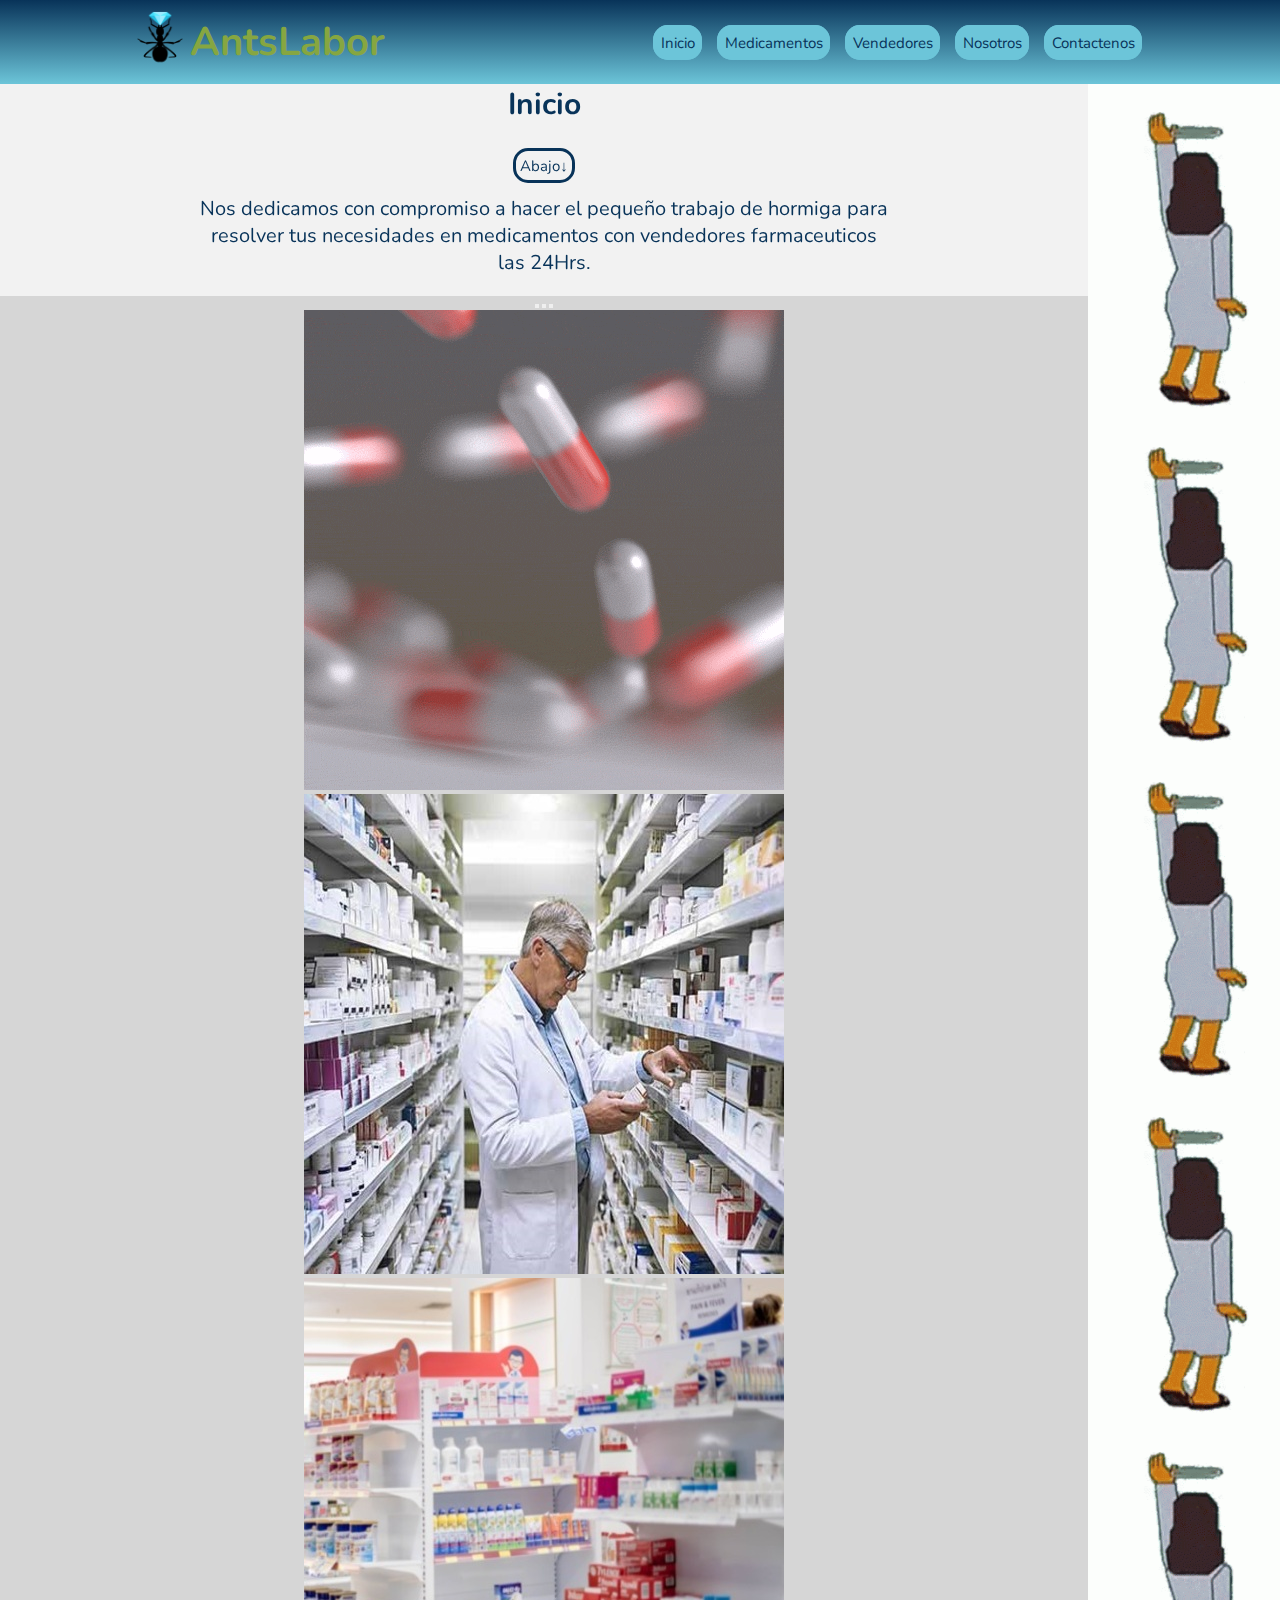
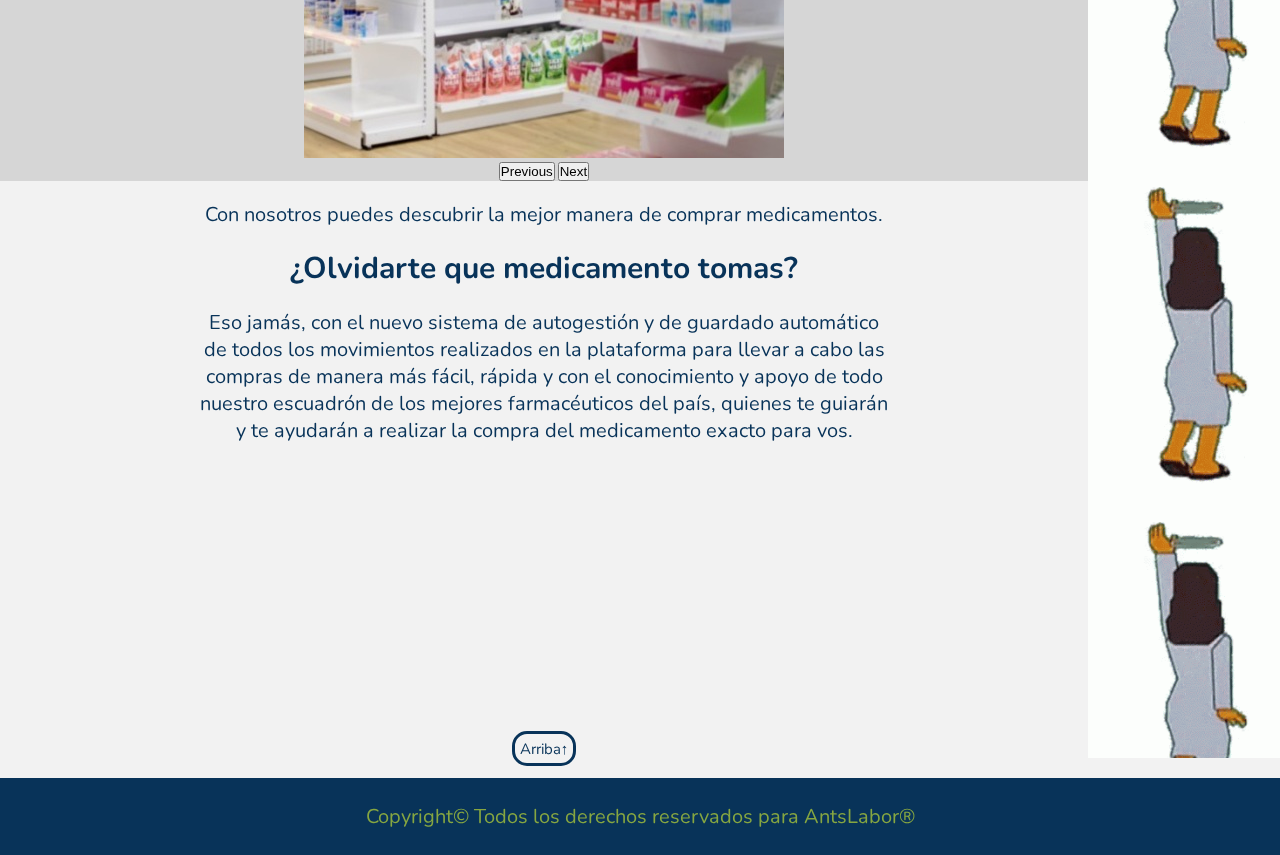
==== index.html @ 50f799b8 "proyecto mas bootstrap" ====
<!DOCTYPE html>
<html lang="es">

<head>
    <meta charset="UTF-8">
    <meta http-equiv="X-UA-Compatible" content="IE=edge">
    <meta name="viewport" content="width=device-width, initial-scale=1.0">
    <link href="https://unpkg.com/aos@2.3.1/dist/aos.css" rel="stylesheet">
    <link href="https://cdn.jsdelivr.net/npm/bootstrap@5.1.3/dist/css/bootstrap.min.css" rel="stylesheet"
        integrity="sha384-1BmE4kWBq78iYhFldvKuhfTAU6auU8tT94WrHftjDbrCEXSU1oBoqyl2QvZ6jIW3" crossorigin="anonymous">
    <link rel="stylesheet" href="./estilos/estilos.css">
    <title>AntsLabor - Inicio</title>
    <link rel="icon" href="./multimedia/hormigaDiamante.ico">
</head>

<body id="arriba" data-aos="fade-zoom-in"
data-aos-easing="ease-in-back"
data-aos-delay="300"
data-aos-offset="0">
    <header>
        <div>
            <picture>
                <img src="./multimedia/hormigaDiamante.png" alt="AntsLabor" title="AntsLabor">
            </picture>
            <h1> AntsLabor</h1>
        </div>
        <div>
            <nav>
                <ul>
                    <li>
                        <a href="index.html">Inicio</a>
                    </li>
                    <li>
                        <a href="./secciones/medicamentos.html">Medicamentos</a>
                    </li>
                    <li>
                        <a href="./secciones/vendedores.html">Vendedores</a>
                    </li>
                    <li>
                        <a href="./secciones/nosotros.html">Nosotros</a>
                    </li>
                    <li>
                        <a href="./secciones/contactenos.html">Contactenos</a>
                    </li>
                </ul>
            </nav>
        </div>
    </header>

    <div class="pos">
        <main>
            <section>
                <h2>
                    Inicio
                </h2>

                <div class="botonAbajo">
                    <a href="#fin">Abajo↓</a>
                </div>

                <p>
                    Nos dedicamos con compromiso a hacer el pequeño trabajo de hormiga para
                    resolver tus necesidades en medicamentos con vendedores farmaceuticos las 24Hrs.
                </p>

                <section class="carrusel">
                    <!-- <figure>
                        <img class="img-fluid" src="./multimedia/carrusel/movimiento.gif" alt="elemento_0">
                    </figure>
                    <figure>
                        <img class="img-fluid" src="./multimedia/carrusel/hombre.jpg" alt="elemento_1">
                    </figure>
                    <figure>
                        <img class="img-fluid" src="./multimedia/carrusel/local.jpg" alt="elemento_2">
                    </figure>
                    <figure>
                        <img class="img-fluid" src="./multimedia/carrusel/pills.jpg" alt="elemento_3">
                    </figure>
                    <figure>
                        <img class="img-fluid" src="./multimedia/carrusel/tateti.jpg" alt="elemento_4">
                    </figure>
                    <figure>
                        <img class="img-fluid" src="./multimedia/carrusel/se_cayo.jpg" alt="elemento_5">
                    </figure> -->
                    <div class="container w-25" >
                        <div id="carouselExampleIndicators" class="carousel slide" data-bs-ride="carousel">
                            <div class="carousel-indicators">
                                <button type="button" data-bs-target="#carouselExampleIndicators" data-bs-slide-to="0" class="active"
                                    aria-current="true" aria-label="Slide 1"></button>
                                <button type="button" data-bs-target="#carouselExampleIndicators" data-bs-slide-to="1"
                                    aria-label="Slide 2"></button>
                                <button type="button" data-bs-target="#carouselExampleIndicators" data-bs-slide-to="2"
                                    aria-label="Slide 3"></button>
                            </div>
                            <div class="carousel-inner">
                                <div class="carousel-item active">
                                    <img src="./multimedia/carrusel/movimiento.gif" class="d-block w-100" alt="elemento_0">
                                </div>
                                <div class="carousel-item">
                                    <img src="./multimedia/carrusel/hombre.jpg" class="d-block w-100" alt="elemento_1">
                                </div>
                                <div class="carousel-item">
                                    <img src="./multimedia/carrusel/local.jpg" class="d-block w-100" alt="elemento_2">
                                </div>
                            </div>
                            <button class="carousel-control-prev" type="button" data-bs-target="#carouselExampleIndicators"
                                data-bs-slide="prev">
                                <span class="carousel-control-prev-icon" aria-hidden="true"></span>
                                <span class="visually-hidden">Previous</span>
                            </button>
                            <button class="carousel-control-next" type="button" data-bs-target="#carouselExampleIndicators"
                                data-bs-slide="next">
                                <span class="carousel-control-next-icon" aria-hidden="true"></span>
                                <span class="visually-hidden">Next</span>
                            </button>
                        </div>
                    </div>
                </section>
                <p>
                    Con nosotros puedes descubrir la mejor manera de comprar medicamentos.
                </p>
            </section>
            <section>
                <h3>
                    ¿Olvidarte que medicamento tomas?
                </h3>

                <p>
                    Eso jamás, con el nuevo sistema de autogestión y de guardado automático de
                    todos los movimientos realizados en la plataforma para llevar a cabo las compras de manera más fácil,
                    rápida
                    y
                    con el
                    conocimiento y apoyo de todo nuestro escuadrón de los mejores farmacéuticos del país, quienes te guiarán
                    y
                    te
                    ayudarán a realizar la compra del medicamento exacto para vos.
                </p>
            </section>

            <iframe src="https://www.youtube.com/embed/vHVsa_dynsM" title="YouTube video player" frameborder="0"
                allow="accelerometer; autoplay; clipboard-write; encrypted-media; gyroscope; picture-in-picture"
                allowfullscreen>
            </iframe>

            <div id="fin">
                <a href="#arriba">Arriba↑</a>
            </div>
        </main>

        <aside class="contactenos-aside">
            <div>
            
            </div>
        </aside>
    </div>
    <footer>
        <p>
            Copyright© Todos los derechos reservados para AntsLabor®
        </p>
    </footer>
    <script src="https://cdn.jsdelivr.net/npm/@popperjs/core@2.10.2/dist/umd/popper.min.js"
        integrity="sha384-7+zCNj/IqJ95wo16oMtfsKbZ9ccEh31eOz1HGyDuCQ6wgnyJNSYdrPa03rtR1zdB" crossorigin="anonymous">
    </script>
    <script src="https://cdn.jsdelivr.net/npm/bootstrap@5.1.3/dist/js/bootstrap.min.js"
        integrity="sha384-QJHtvGhmr9XOIpI6YVutG+2QOK9T+ZnN4kzFN1RtK3zEFEIsxhlmWl5/YESvpZ13" crossorigin="anonymous">
    </script>
    <script src="https://unpkg.com/aos@2.3.1/dist/aos.js"></script>
    <script>
        AOS.init();
    </script>
</body>

</html>
---- estilos/estilos.css ----
@import url('https://fonts.googleapis.com/css2?family=Nunito:wght@200;500&family=Titillium+Web:wght@200&display=swap');

/*desktop*/

html {
    font-size: 62.5%;
    font-family: 'Nunito', sans-serif;
}

* {
    padding: 0;
    margin: 0;
}

header {
    display: flex;
    align-items: center;
    justify-content: space-around;
    background-color: #083359;
    position: sticky;
    top: 0;
    padding: 1em 0em 1em 0em;
    border: 0em 1em 1em 1em;
    background-image: linear-gradient(to bottom, #083359, #6cc5d9)
}

header div nav ul {
    display: flex;
    font-size: 1em;
}

header div {
    display: flex;
    align-items: center;
}

picture img {
    height: 6em;
}

header nav ul li a {
    margin: 0.5em;
    border-style: solid;
    border-radius: 1em;
    padding: 0.3em;
    border-color: #6cc5d9;
    color: #083359;
    background-color: #6cc5d9;
}

.pos {
    display: flex;
    justify-content: space-between;
    width: 100%;
}

.contactenos-aside {
    background-image: url(../multimedia/jesus-bailando.gif);
    background-repeat: y-repeat;
    background-size: contain;
    width: 15%;
    margin: 0;
}

aside {
    display: flex;
    background-color: #083359;
    flex-direction: column;
}

main {
    width: 85%;
}

body {
    text-align: center;
    background-color: #f2f2f2;
}

footer {
    background-color: #083359;
    padding: 0.5em 0em 0.5em 0em;
    margin-top: 2em;
    text-align: center;
}

footer p {
    color: #86a641;
}

li {
    list-style-type: none;
}

a {
    text-decoration: none;
    color: #083359;
    border-style: solid;
    border-radius: 1em;
    padding: 0.3em;
    border-color: #083359;
}

a:hover {
    text-decoration: none;
    color: #083359;
    border-style: solid;
    border-radius: 1em;
    padding: 0.3em;
    border-color: #86a641;
    background-color: rgb(63, 141, 63);
}

div a {
    font-size: 1.5em;
    margin: 1em 0em 1em 0em;
}

h1 {
    font-size: 4em;
    color: #86a641;
    display: flex;
    align-items: baseline;
}

h2 {
    font-size: 3em;
    color: #083359;
    margin: 0em 0em 1em 0em;
}

h3 {
    font-size: 3em;
    color: #083359;
}

p {
    font-size: 2em;
    color: #083359;
    margin: 1em 10em 1em 10em;
}

figure img {
    height: 25em;
    width: 25em;
    background-color: #f2f2f2;
}

figure {
    background-color: #d6d6d6;
    padding: 4em 0 4em 0;
    display: flex;
    flex-direction: row;
    flex-wrap: wrap;
    justify-content: center;
    align-items: baseline;
}

figcaption {
    font-size: 2em;
    color: #86a641;
    margin: 1em 1em 1em 1em;
    padding: 1em;
    width: 15em;
}

.carrusel {
    background-color: #d6d6d6;
    display: flex;
    flex-direction: row;
    justify-content: center;
    flex-wrap: wrap;
}

iframe {
    width: 50em;
    height: 25em;
    margin: 1em 0 1em 0;
}

article {
    background-color: #083359;
    padding: 4em 2em 10em 2em;
    margin: 2em;
    border-radius: 3em;
}

label {
    font-size: 2em;
}

form div {
    font-size: 1.5em;
}

.section1 {
    padding: 1em 1em 1em 1em;
}

.section2 {
    padding: 1em 1em 1em 1em;
}

.section3 {
    padding: 1em 1em 1em 1em;
}

.section4 {
    padding: 1em 1em 1em 1em;
}

.medicamento {
    padding: 1em 1em 1em 1em;
    height: 16em;
}

/*tablet*/

@media(max-width:1024px){

    *{
        margin: 0;
        padding: 0;
    }

    body {
        margin: 0;
        padding: 0;
        display: grid;
        grid-template-areas:
            "header section"
            "header aside"
            "header footer";
        grid-template-columns: 30% 70%;
        grid-template-rows: 95% 5% 10em;
    }

    header {
        grid-area: header;
    }
    
    picture img {
        height: 10em;
        width: 10em;
    }

    header,
    header div,
    ul {
        flex-direction: column;
        justify-content: start;
        position: sticky;
        top: 1em;
    }

    nav{
        position: fixed;
    }

    li {
        margin: 1em 0 2em 0;
        list-style-type: none;
    }

    ul {
        margin: 0;
        padding: 0;
    }

    main {
        width: 92%;
        grid-area: section;
        margin-top: 1em;
        align-items: center;
    }

    section{
        width: 100%;
    }

    aside {
        grid-area: aside;
    }

    iframe {
        max-height: 50%;
        max-width: 50%;
    }

    figure {
        display: flex;
        flex-direction: column;
        align-items: center;
    }

    footer {
        grid-area: footer;
        text-align: center;
        padding: 2em 0 0 0 ;
        }

    img {
        width: 50%;
    }

    .botonAbajo {
        margin-bottom: 2em;
    }

    a {
        text-decoration: none;
        color: #083359;
        border-style: solid;
        border-radius: 1em;
        padding: 0.3em;
        border-color: #083359;
    }

    iframe {
        margin-bottom: 1em;
    }

    p {
        padding: 0;
        margin: 0;
    }

    article {
        margin-left: 8em;
        max-width: 60%;
        display: flex;
        align-items: center;
        flex-direction: column;
    }

    .pos {
        display: flex;
        flex-direction: column;
        align-items: center;
    }

    .contactenos-aside {
        width: 100%;
        margin-top: 2em;
    }

    aside div {
        width: 100%;
        height: 15em;
    }

    .carrusel{
        display: flex;
        flex-direction: column;
    }
}

/*mobile*/

@media (max-width:640px){

    *{
        margin: 0;
        padding: 0;
    }

    body {
    display: flex;
    flex-direction: column;
    text-align: center;
    font-size: 70%;
    width: 100%;
    }

    header {
        background-color: #083359;
        display: flex;
        flex-direction: column;
        justify-content: space-around;
        padding: 1em 0 0 0;
        top: 0;
    }

    header div{
        display: flex;
        flex-direction: row;
        justify-content: space-evenly;
        position: sticky;
        top:0;
        width: 100%;
        padding: 0 0 2em 0;
        margin-top: 1em;
    }

    nav{ 
        position: sticky;
        top: 0;
        width: 90%;
    }

    ul{
        display: flex;
        flex-direction: row;
        flex-wrap: wrap;
        justify-content: space-evenly;
        width: 100%;
    }

    main {
        display: flex;
        flex-direction: column;
        justify-content:center;
        align-items: center;
        width: 100%;
        margin: 0;
        padding: 0;
    }

    section{
        width: 95%;
    }

    article{
        margin: 20%;
    }

    figure{
        width: 95%;
    }

    figcaption {
        height: 100%;
        width: 100%;
    }

    footer {
        text-align: center;
        padding: 0;
    }

    img {
        max-width: 100%;
    }

    .carrusel{align-items: center;
        display: flex;
        flex-direction: column;

        width: 100%;
    }
    .medicamento{
        height: 100%;
        width: 100%;
    }
}
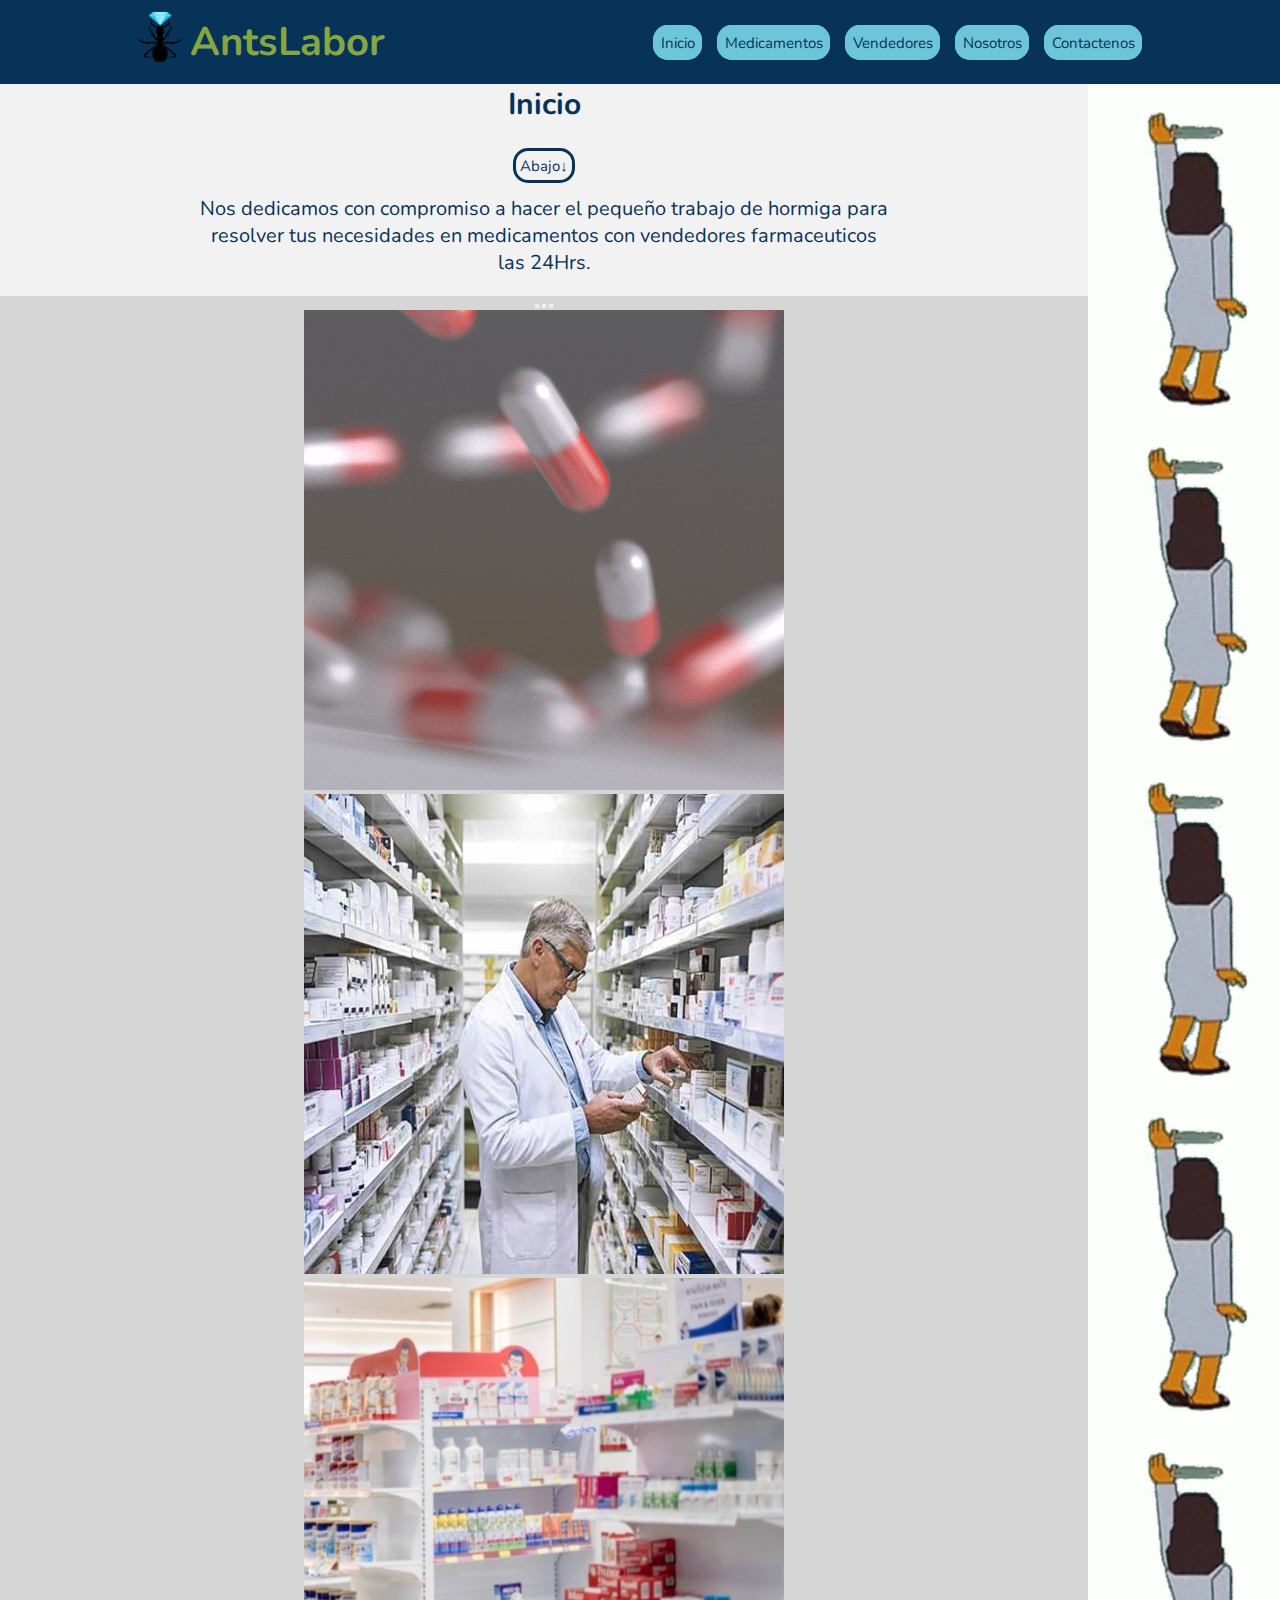
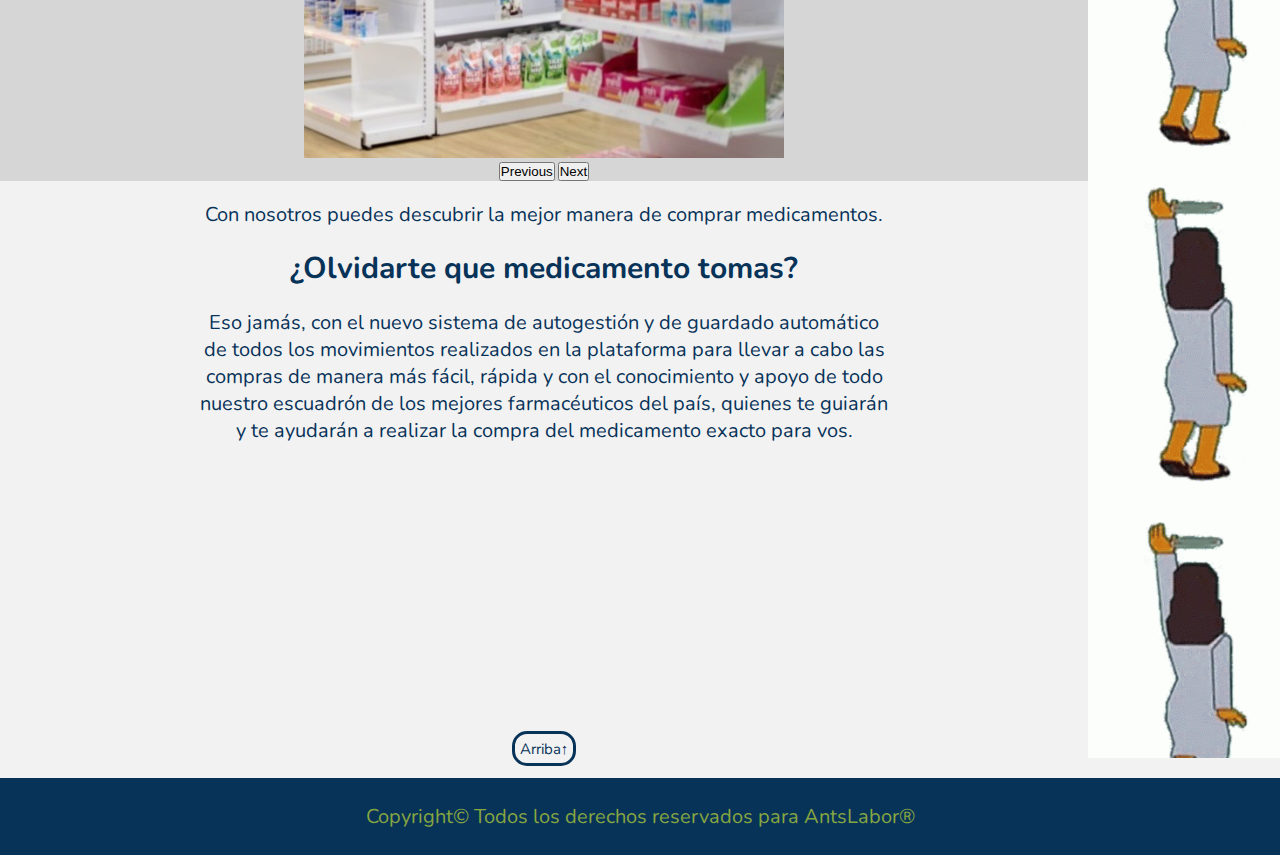
==== commit 46255bb5: "listo para entregar" ====
--- a/index.html
+++ b/index.html
@@ -5,7 +5,6 @@
     <meta charset="UTF-8">
     <meta http-equiv="X-UA-Compatible" content="IE=edge">
     <meta name="viewport" content="width=device-width, initial-scale=1.0">
-    <link href="https://unpkg.com/aos@2.3.1/dist/aos.css" rel="stylesheet">
     <link href="https://cdn.jsdelivr.net/npm/bootstrap@5.1.3/dist/css/bootstrap.min.css" rel="stylesheet"
         integrity="sha384-1BmE4kWBq78iYhFldvKuhfTAU6auU8tT94WrHftjDbrCEXSU1oBoqyl2QvZ6jIW3" crossorigin="anonymous">
     <link rel="stylesheet" href="./estilos/estilos.css">
@@ -13,10 +12,7 @@
     <link rel="icon" href="./multimedia/hormigaDiamante.ico">
 </head>
 
-<body id="arriba" data-aos="fade-zoom-in"
-data-aos-easing="ease-in-back"
-data-aos-delay="300"
-data-aos-offset="0">
+<body>
     <header>
         <div>
             <picture>
@@ -166,9 +162,6 @@
         integrity="sha384-QJHtvGhmr9XOIpI6YVutG+2QOK9T+ZnN4kzFN1RtK3zEFEIsxhlmWl5/YESvpZ13" crossorigin="anonymous">
     </script>
     <script src="https://unpkg.com/aos@2.3.1/dist/aos.js"></script>
-    <script>
-        AOS.init();
-    </script>
 </body>
 
 </html>
--- a/estilos/estilos.css
+++ b/estilos/estilos.css
@@ -21,7 +21,7 @@
     top: 0;
     padding: 1em 0em 1em 0em;
     border: 0em 1em 1em 1em;
-    background-image: linear-gradient(to bottom, #083359, #6cc5d9)
+    /* background-image: linear-gradient(to bottom, #083359, #6cc5d9) */
 }
 
 header div nav ul {
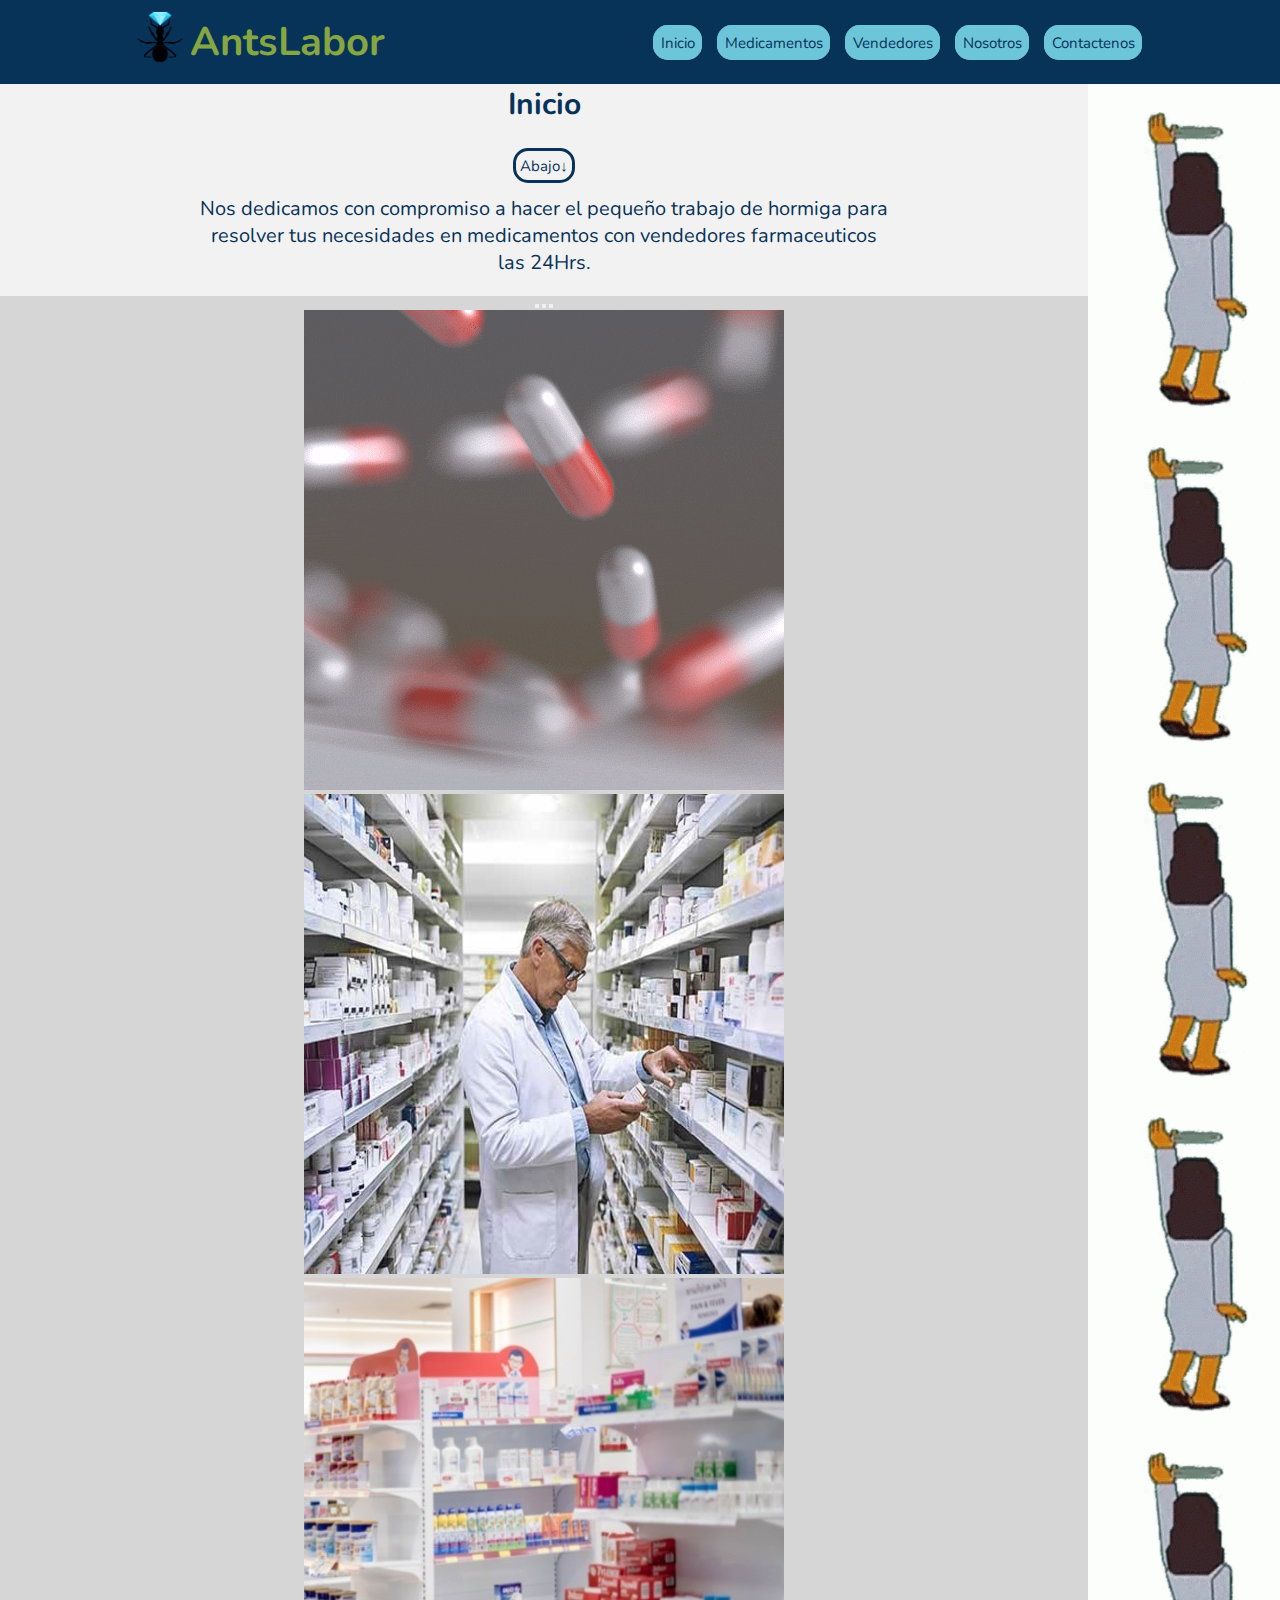
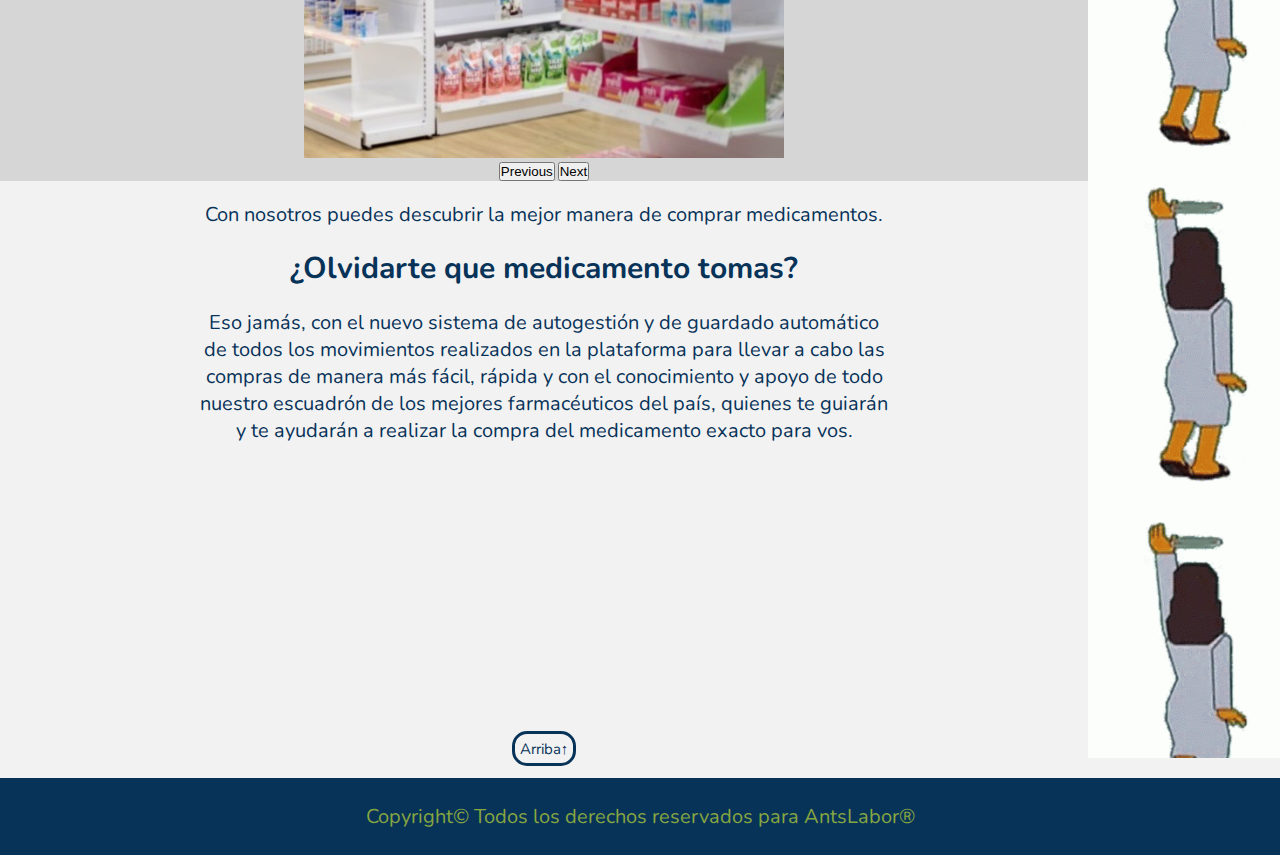
==== commit afedab88: "nav solucionado" ====
--- a/index.html
+++ b/index.html
@@ -12,8 +12,8 @@
     <link rel="icon" href="./multimedia/hormigaDiamante.ico">
 </head>
 
-<body>
-    <header>
+<body id="arriba">
+    <header class="sticky-top">
         <div>
             <picture>
                 <img src="./multimedia/hormigaDiamante.png" alt="AntsLabor" title="AntsLabor">
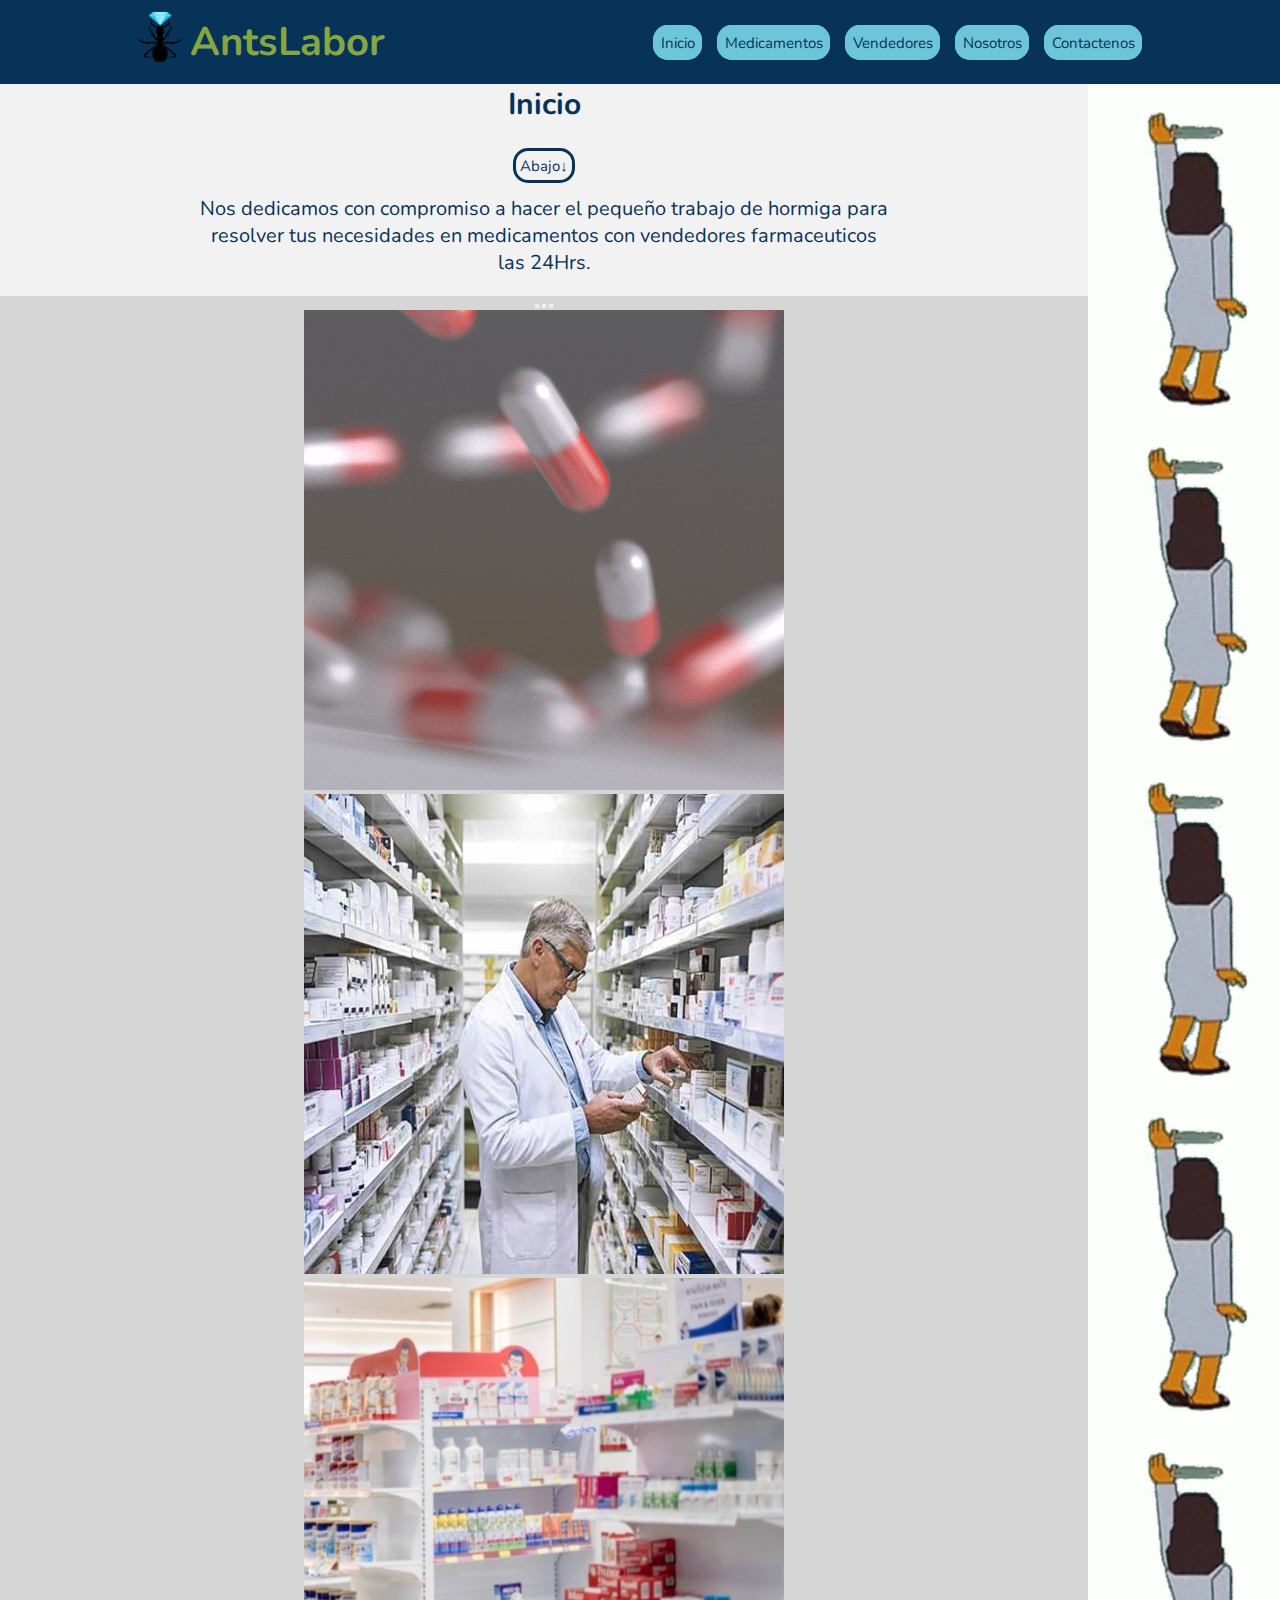
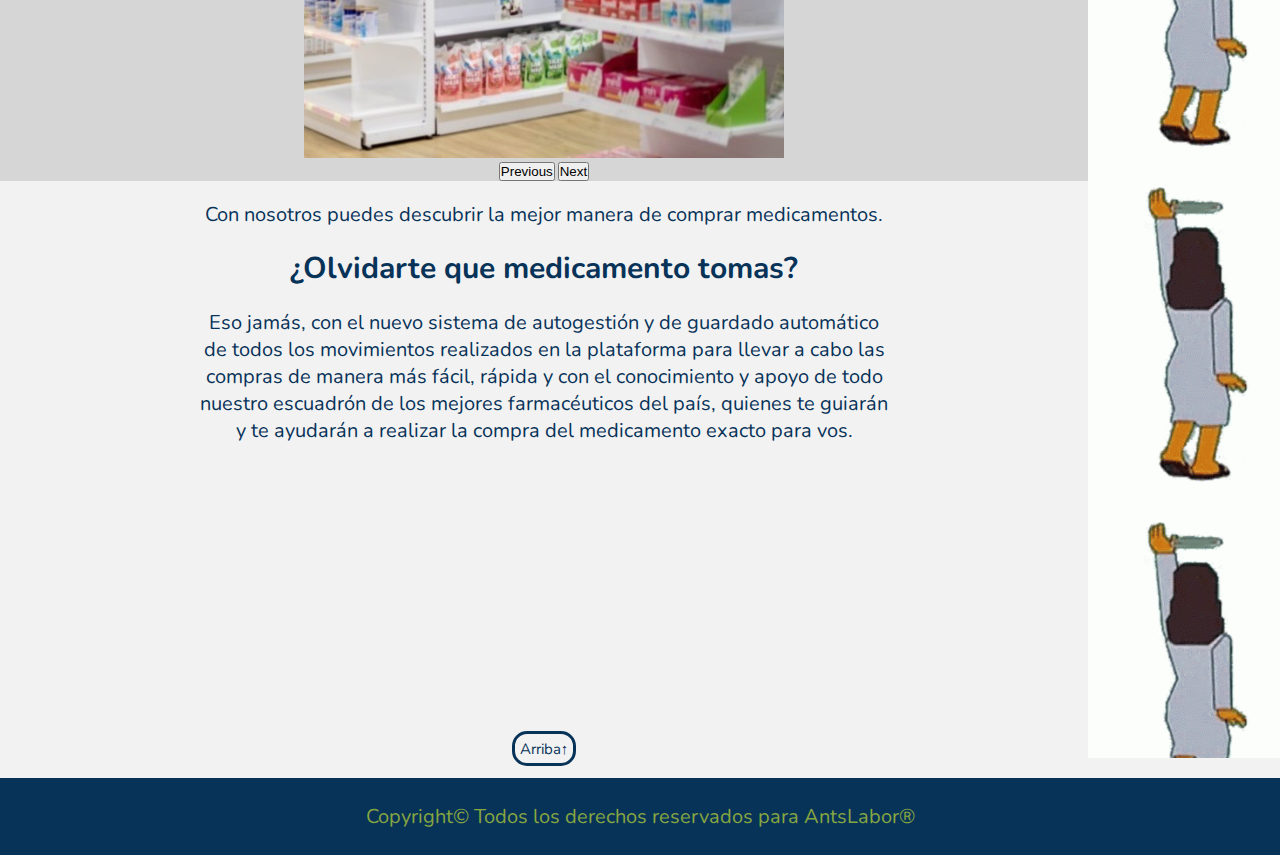
==== commit fdb3fc14: "listo para subir" ====
--- a/index.html
+++ b/index.html
@@ -78,11 +78,11 @@
                     <figure>
                         <img class="img-fluid" src="./multimedia/carrusel/se_cayo.jpg" alt="elemento_5">
                     </figure> -->
-                    <div class="container w-25" >
+                    <div class="container w-25">
                         <div id="carouselExampleIndicators" class="carousel slide" data-bs-ride="carousel">
                             <div class="carousel-indicators">
-                                <button type="button" data-bs-target="#carouselExampleIndicators" data-bs-slide-to="0" class="active"
-                                    aria-current="true" aria-label="Slide 1"></button>
+                                <button type="button" data-bs-target="#carouselExampleIndicators" data-bs-slide-to="0"
+                                    class="active" aria-current="true" aria-label="Slide 1"></button>
                                 <button type="button" data-bs-target="#carouselExampleIndicators" data-bs-slide-to="1"
                                     aria-label="Slide 2"></button>
                                 <button type="button" data-bs-target="#carouselExampleIndicators" data-bs-slide-to="2"
@@ -90,7 +90,8 @@
                             </div>
                             <div class="carousel-inner">
                                 <div class="carousel-item active">
-                                    <img src="./multimedia/carrusel/movimiento.gif" class="d-block w-100" alt="elemento_0">
+                                    <img src="./multimedia/carrusel/movimiento.gif" class="d-block w-100"
+                                        alt="elemento_0">
                                 </div>
                                 <div class="carousel-item">
                                     <img src="./multimedia/carrusel/hombre.jpg" class="d-block w-100" alt="elemento_1">
@@ -99,13 +100,13 @@
                                     <img src="./multimedia/carrusel/local.jpg" class="d-block w-100" alt="elemento_2">
                                 </div>
                             </div>
-                            <button class="carousel-control-prev" type="button" data-bs-target="#carouselExampleIndicators"
-                                data-bs-slide="prev">
+                            <button class="carousel-control-prev" type="button"
+                                data-bs-target="#carouselExampleIndicators" data-bs-slide="prev">
                                 <span class="carousel-control-prev-icon" aria-hidden="true"></span>
                                 <span class="visually-hidden">Previous</span>
                             </button>
-                            <button class="carousel-control-next" type="button" data-bs-target="#carouselExampleIndicators"
-                                data-bs-slide="next">
+                            <button class="carousel-control-next" type="button"
+                                data-bs-target="#carouselExampleIndicators" data-bs-slide="next">
                                 <span class="carousel-control-next-icon" aria-hidden="true"></span>
                                 <span class="visually-hidden">Next</span>
                             </button>
@@ -123,11 +124,13 @@
 
                 <p>
                     Eso jamás, con el nuevo sistema de autogestión y de guardado automático de
-                    todos los movimientos realizados en la plataforma para llevar a cabo las compras de manera más fácil,
+                    todos los movimientos realizados en la plataforma para llevar a cabo las compras de manera más
+                    fácil,
                     rápida
                     y
                     con el
-                    conocimiento y apoyo de todo nuestro escuadrón de los mejores farmacéuticos del país, quienes te guiarán
+                    conocimiento y apoyo de todo nuestro escuadrón de los mejores farmacéuticos del país, quienes te
+                    guiarán
                     y
                     te
                     ayudarán a realizar la compra del medicamento exacto para vos.
@@ -146,7 +149,7 @@
 
         <aside class="contactenos-aside">
             <div>
-            
+
             </div>
         </aside>
     </div>
@@ -165,4 +168,3 @@
 </body>
 
 </html>
-
